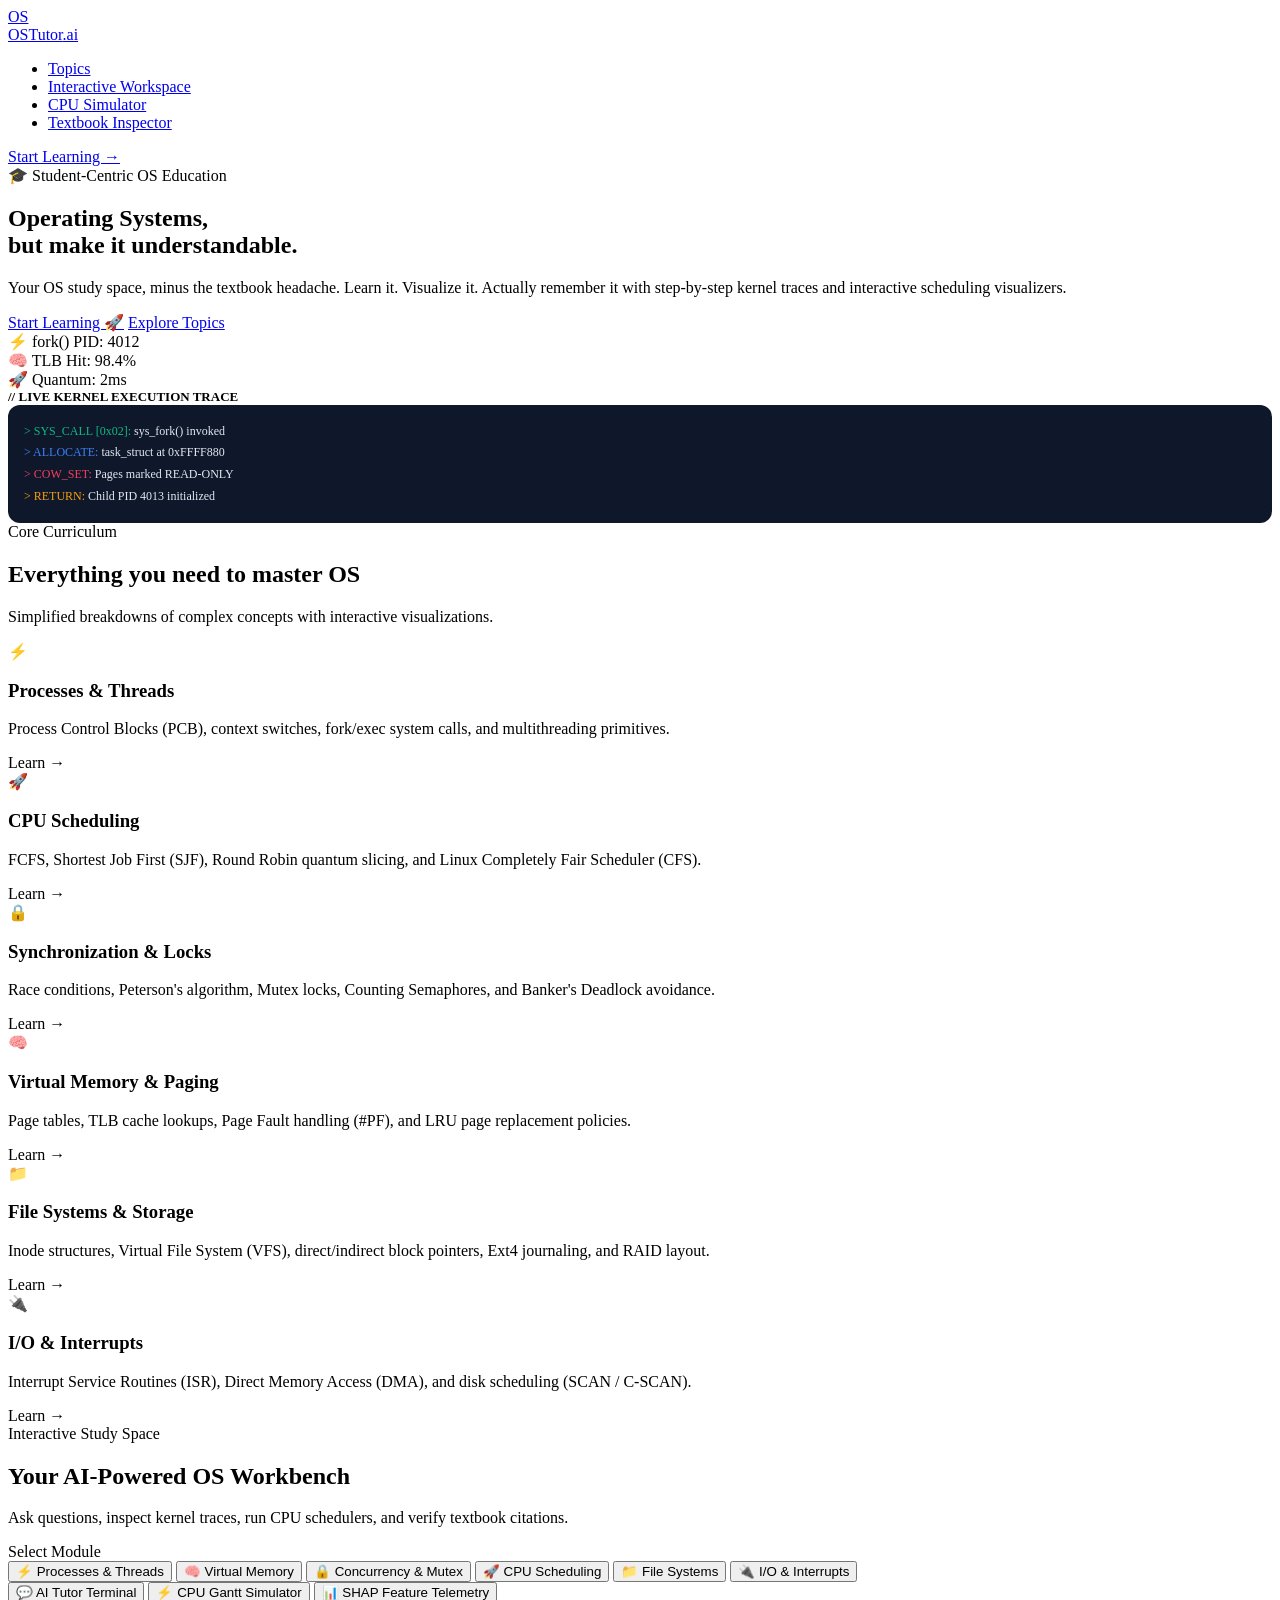
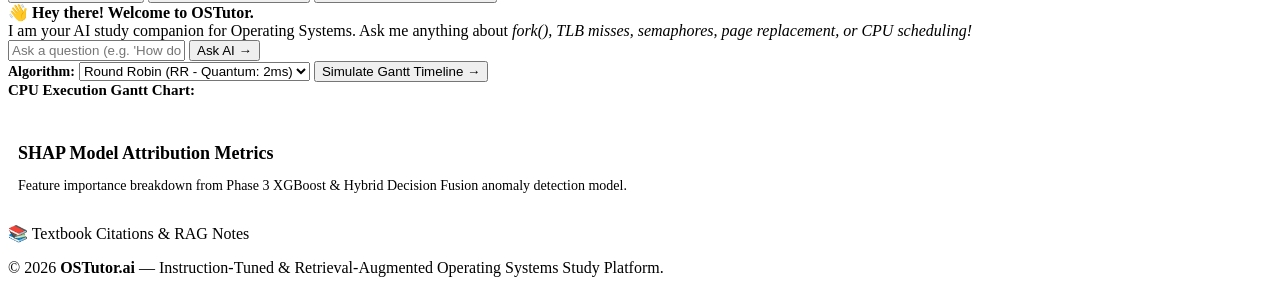
==== app/frontend/index.html @ 69d59198 "Add student-centric OSTutor frontend and FastAPI application server" ====
<!DOCTYPE html>
<html lang="en">
<head>
  <meta charset="UTF-8">
  <meta name="viewport" content="width=device-width, initial-scale=1.0">
  <title>OSTutor - Operating Systems, but make it understandable</title>
  <link rel="stylesheet" href="/static/styles.css">
  <link rel="preconnect" href="https://fonts.googleapis.com">
  <link rel="preconnect" href="https://fonts.gstatic.com" crossorigin>
  <link href="https://fonts.googleapis.com/css2?family=Plus+Jakarta+Sans:wght@400;500;600;700;800&family=JetBrains+Mono:wght@400;500;600;700&display=swap" rel="stylesheet">
</head>
<body>

  <!-- Navigation Bar -->
  <nav class="navbar">
    <a href="#" class="brand-section">
      <div class="brand-logo">OS</div>
      <div class="brand-title">OSTutor<span>.ai</span></div>
    </a>

    <ul class="nav-links">
      <li><a href="#topics" class="nav-link">Topics</a></li>
      <li><a href="#workspace" class="nav-link">Interactive Workspace</a></li>
      <li><a href="#simulator" class="nav-link">CPU Simulator</a></li>
      <li><a href="#rag" class="nav-link">Textbook Inspector</a></li>
    </ul>

    <a href="#workspace" class="header-cta-btn">Start Learning →</a>
  </nav>

  <!-- Page Main Container -->
  <div class="page-container">

    <!-- HERO SECTION -->
    <section class="hero-section">
      <div class="hero-content">
        <div class="hero-tag">
          <span>🎓 Student-Centric OS Education</span>
        </div>
        <h1 class="hero-headline">
          Operating Systems, <br>
          <span>but make it understandable.</span>
        </h1>
        <p class="hero-description">
          Your OS study space, minus the textbook headache. Learn it. Visualize it. Actually remember it with step-by-step kernel traces and interactive scheduling visualizers.
        </p>
        <div class="hero-actions">
          <a href="#workspace" class="btn-primary">Start Learning 🚀</a>
          <a href="#topics" class="btn-secondary">Explore Topics</a>
        </div>
      </div>

      <!-- Playful Hero Visual Card -->
      <div class="hero-visual-container">
        <!-- Floating Stickers -->
        <div class="sticker-badge s1">⚡ fork() PID: 4012</div>
        <div class="sticker-badge s2">🧠 TLB Hit: 98.4%</div>
        <div class="sticker-badge s3">🚀 Quantum: 2ms</div>

        <div class="hero-preview-card">
          <div style="font-family: var(--font-mono); font-size: 13px; font-weight: 700; color: var(--brand-purple);">
            // LIVE KERNEL EXECUTION TRACE
          </div>
          <div style="background: #0f172a; color: #e2e8f0; padding: 16px; border-radius: 12px; font-family: var(--font-mono); font-size: 12px; line-height: 1.8;">
            <span style="color:#10b981;">&gt; SYS_CALL [0x02]:</span> sys_fork() invoked<br>
            <span style="color:#3b82f6;">&gt; ALLOCATE:</span> task_struct at 0xFFFF880<br>
            <span style="color:#f43f5e;">&gt; COW_SET:</span> Pages marked READ-ONLY<br>
            <span style="color:#f59e0b;">&gt; RETURN:</span> Child PID 4013 initialized
          </div>
        </div>
      </div>
    </section>

    <!-- TOPIC CARDS SECTION -->
    <section id="topics">
      <div class="section-header">
        <span class="section-pill">Core Curriculum</span>
        <h2 class="section-title">Everything you need to master OS</h2>
        <p class="section-subtitle">Simplified breakdowns of complex concepts with interactive visualizations.</p>
      </div>

      <div class="topics-grid">
        <!-- Card 1 -->
        <div class="topic-card t-purple" onclick="selectTopic('proc', 'Processes & Threads')">
          <div>
            <div class="topic-icon-wrap">⚡</div>
            <h3 class="topic-title">Processes & Threads</h3>
            <p class="topic-desc">Process Control Blocks (PCB), context switches, fork/exec system calls, and multithreading primitives.</p>
          </div>
          <span class="topic-link">Learn →</span>
        </div>

        <!-- Card 2 -->
        <div class="topic-card t-blue" onclick="selectTopic('cpu', 'CPU Scheduling')">
          <div>
            <div class="topic-icon-wrap">🚀</div>
            <h3 class="topic-title">CPU Scheduling</h3>
            <p class="topic-desc">FCFS, Shortest Job First (SJF), Round Robin quantum slicing, and Linux Completely Fair Scheduler (CFS).</p>
          </div>
          <span class="topic-link">Learn →</span>
        </div>

        <!-- Card 3 -->
        <div class="topic-card t-pink" onclick="selectTopic('sync', 'Synchronization')">
          <div>
            <div class="topic-icon-wrap">🔒</div>
            <h3 class="topic-title">Synchronization & Locks</h3>
            <p class="topic-desc">Race conditions, Peterson's algorithm, Mutex locks, Counting Semaphores, and Banker's Deadlock avoidance.</p>
          </div>
          <span class="topic-link">Learn →</span>
        </div>

        <!-- Card 4 -->
        <div class="topic-card t-yellow" onclick="selectTopic('mem', 'Virtual Memory')">
          <div>
            <div class="topic-icon-wrap">🧠</div>
            <h3 class="topic-title">Virtual Memory & Paging</h3>
            <p class="topic-desc">Page tables, TLB cache lookups, Page Fault handling (#PF), and LRU page replacement policies.</p>
          </div>
          <span class="topic-link">Learn →</span>
        </div>

        <!-- Card 5 -->
        <div class="topic-card t-emerald" onclick="selectTopic('fs', 'File Systems')">
          <div>
            <div class="topic-icon-wrap">📁</div>
            <h3 class="topic-title">File Systems & Storage</h3>
            <p class="topic-desc">Inode structures, Virtual File System (VFS), direct/indirect block pointers, Ext4 journaling, and RAID layout.</p>
          </div>
          <span class="topic-link">Learn →</span>
        </div>

        <!-- Card 6 -->
        <div class="topic-card t-purple" onclick="selectTopic('io', 'I/O & Interrupts')">
          <div>
            <div class="topic-icon-wrap">🔌</div>
            <h3 class="topic-title">I/O & Interrupts</h3>
            <p class="topic-desc">Interrupt Service Routines (ISR), Direct Memory Access (DMA), and disk scheduling (SCAN / C-SCAN).</p>
          </div>
          <span class="topic-link">Learn →</span>
        </div>
      </div>
    </section>

    <!-- INTERACTIVE WORKSPACE SECTION -->
    <section id="workspace">
      <div class="section-header">
        <span class="section-pill">Interactive Study Space</span>
        <h2 class="section-title">Your AI-Powered OS Workbench</h2>
        <p class="section-subtitle">Ask questions, inspect kernel traces, run CPU schedulers, and verify textbook citations.</p>
      </div>

      <div class="workspace-wrapper">

        <!-- Left Sidebar Topic Selection -->
        <aside class="workspace-sidebar">
          <div class="workspace-sidebar-title">Select Module</div>
          <button class="side-topic-btn active" data-id="proc" onclick="selectTopic('proc', 'Process Management')">
            <span>⚡ Processes & Threads</span>
          </button>
          <button class="side-topic-btn" data-id="mem" onclick="selectTopic('mem', 'Virtual Memory')">
            <span>🧠 Virtual Memory</span>
          </button>
          <button class="side-topic-btn" data-id="sync" onclick="selectTopic('sync', 'Synchronization')">
            <span>🔒 Concurrency & Mutex</span>
          </button>
          <button class="side-topic-btn" data-id="cpu" onclick="selectTopic('cpu', 'CPU Scheduling')">
            <span>🚀 CPU Scheduling</span>
          </button>
          <button class="side-topic-btn" data-id="fs" onclick="selectTopic('fs', 'File Systems')">
            <span>📁 File Systems</span>
          </button>
          <button class="side-topic-btn" data-id="io" onclick="selectTopic('io', 'I/O Interrupts')">
            <span>🔌 I/O & Interrupts</span>
          </button>
        </aside>

        <!-- Center Interactive Area -->
        <main class="workspace-center">
          <nav class="workspace-nav-tabs">
            <button class="tab-btn active" data-tab="terminal">💬 AI Tutor Terminal</button>
            <button class="tab-btn" data-tab="simulator">⚡ CPU Gantt Simulator</button>
            <button class="tab-btn" data-tab="shap">📊 SHAP Feature Telemetry</button>
          </nav>

          <!-- Tab 1: AI Tutor Chat Window -->
          <div class="workspace-view active" id="view-terminal">
            <div class="chat-window">
              <div class="chat-messages" id="chatHistory">
                <div class="message-item tutor">
                  <div class="message-bubble">
                    👋 <strong>Hey there! Welcome to OSTutor.</strong><br>
                    I am your AI study companion for Operating Systems. Ask me anything about <em>fork(), TLB misses, semaphores, page replacement, or CPU scheduling!</em>
                  </div>
                </div>
              </div>

              <div class="chat-input-bar">
                <input type="text" id="chatInput" class="chat-input" placeholder="Ask a question (e.g. 'How does copy-on-write work in fork()?')..." autocomplete="off">
                <button id="sendBtn" class="btn-primary">Ask AI →</button>
              </div>
            </div>
          </div>

          <!-- Tab 2: CPU Scheduler Simulator -->
          <div class="workspace-view" id="view-simulator">
            <div class="sim-container">
              <div class="sim-controls">
                <label style="font-weight: 700; font-size: 14px;">Algorithm:</label>
                <select id="algoSelect" class="sim-select">
                  <option value="FCFS">First-Come First-Served (FCFS)</option>
                  <option value="SJF">Shortest Job First (SJF)</option>
                  <option value="RR" selected>Round Robin (RR - Quantum: 2ms)</option>
                </select>
                <button id="runSimBtn" class="btn-primary">Simulate Gantt Timeline →</button>
              </div>

              <div class="gantt-box">
                <div style="font-weight: 700; font-size: 15px; color: var(--text-dark);">
                  CPU Execution Gantt Chart:
                </div>
                <div class="gantt-bar-row" id="ganttBarRow"></div>
                <div style="margin-top: 16px; font-size: 14px; color: var(--text-medium);" id="simMetricsBox"></div>
              </div>
            </div>
          </div>

          <!-- Tab 3: SHAP Feature Telemetry -->
          <div class="workspace-view" id="view-shap">
            <div style="padding: 10px;">
              <h3 style="font-size: 18px; font-weight: 800; margin-bottom: 8px;">SHAP Model Attribution Metrics</h3>
              <p style="font-size: 14px; color: var(--text-muted); margin-bottom: 20px;">
                Feature importance breakdown from Phase 3 XGBoost & Hybrid Decision Fusion anomaly detection model.
              </p>
              <div id="shapBarsContainer" class="shap-container"></div>
            </div>
          </div>
        </main>

        <!-- Right Panel: Textbook Notes & RAG Inspector -->
        <aside class="workspace-right" id="rag">
          <div class="right-panel-title">📚 Textbook Citations & RAG Notes</div>
          <div id="ragResultsList"></div>
        </aside>

      </div>
    </section>

  </div>

  <!-- Footer -->
  <footer class="site-footer">
    <p>© 2026 <strong>OSTutor.ai</strong> — Instruction-Tuned & Retrieval-Augmented Operating Systems Study Platform.</p>
  </footer>

  <script src="/static/app.js"></script>
</body>
</html>
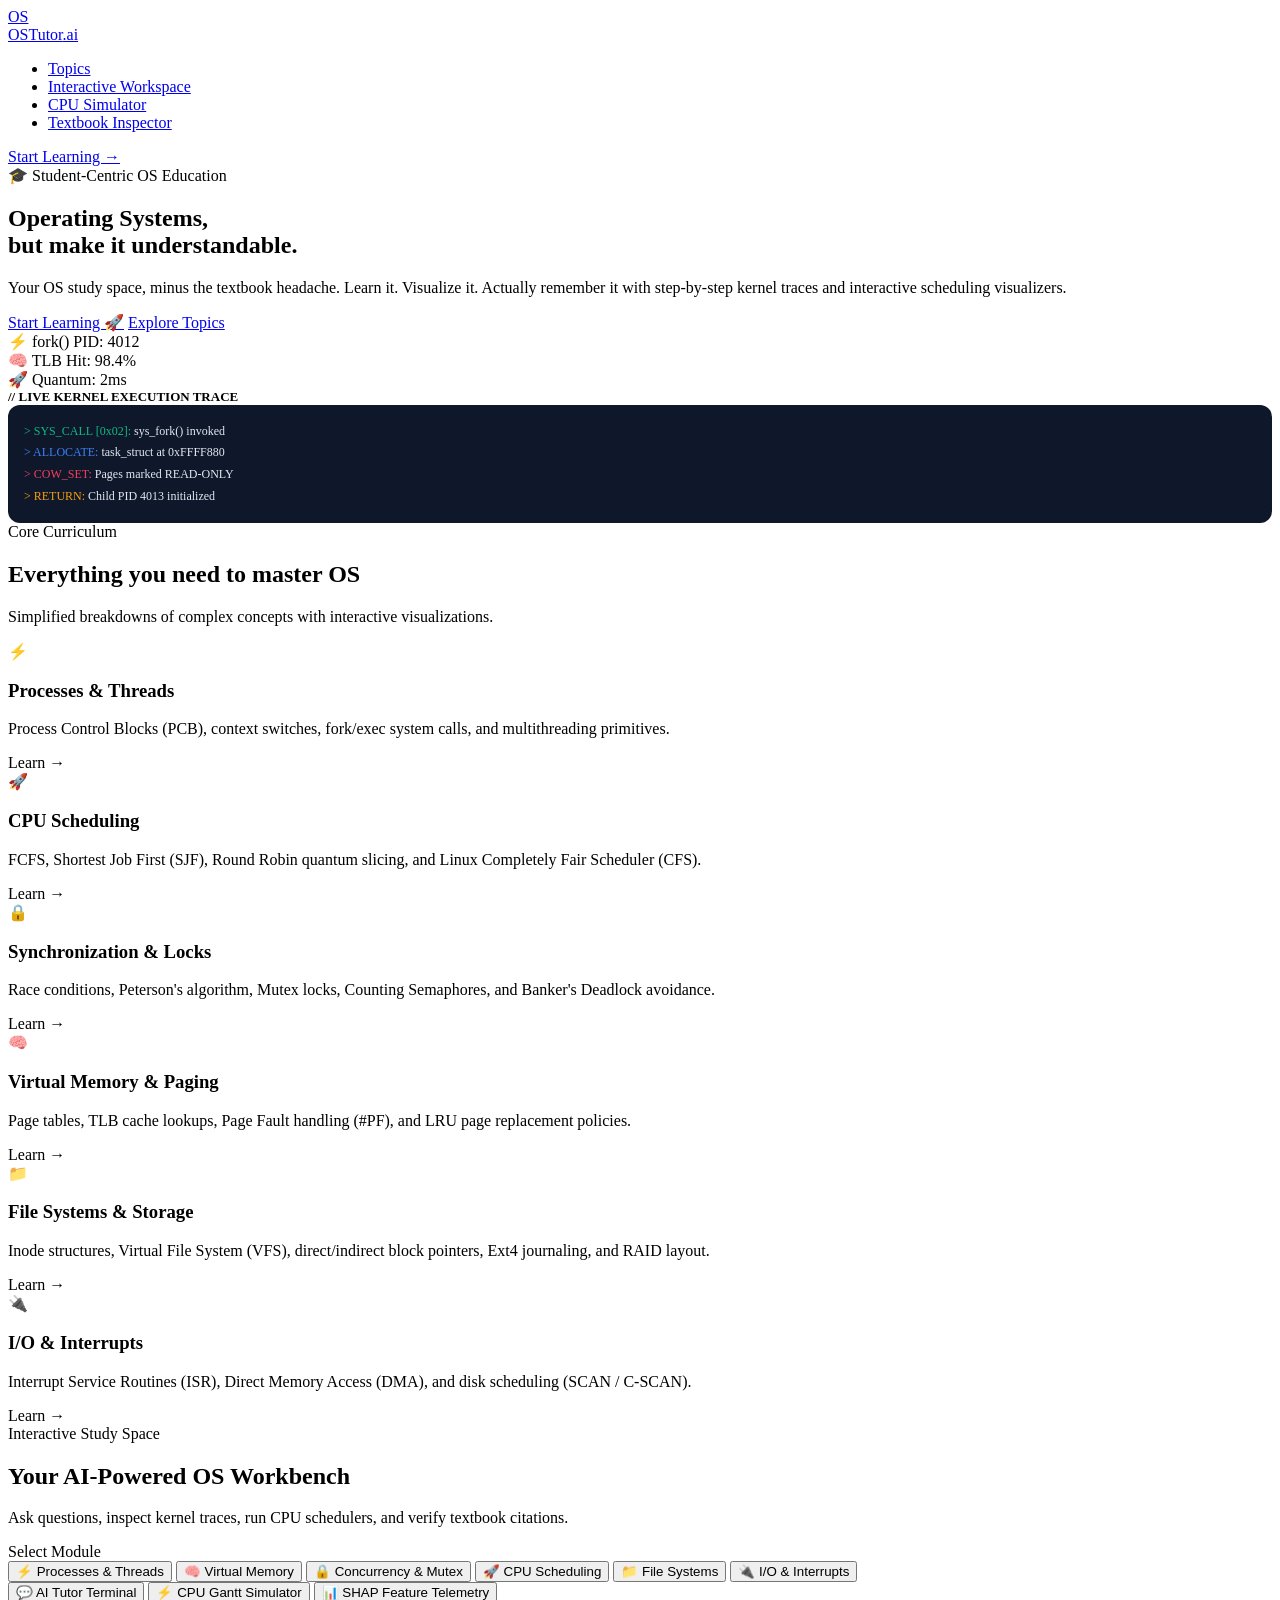
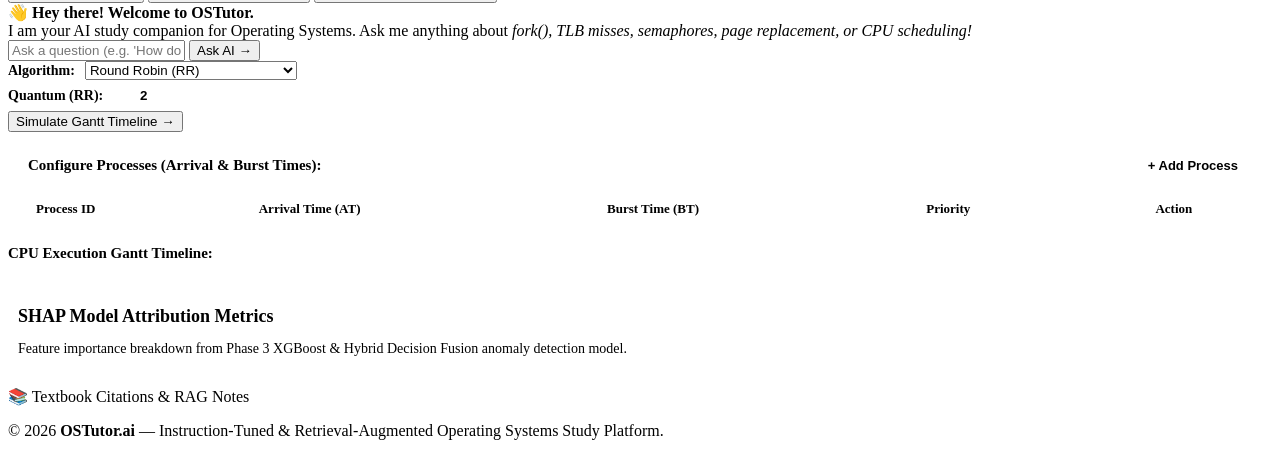
==== commit 366eda2f: "Add greeting handling, interactive process table inputs for Gantt scheduler, and clickable textbook " ====
--- a/app/frontend/index.html
+++ b/app/frontend/index.html
@@ -205,19 +205,47 @@
           <!-- Tab 2: CPU Scheduler Simulator -->
           <div class="workspace-view" id="view-simulator">
             <div class="sim-container">
-              <div class="sim-controls">
-                <label style="font-weight: 700; font-size: 14px;">Algorithm:</label>
-                <select id="algoSelect" class="sim-select">
-                  <option value="FCFS">First-Come First-Served (FCFS)</option>
-                  <option value="SJF">Shortest Job First (SJF)</option>
-                  <option value="RR" selected>Round Robin (RR - Quantum: 2ms)</option>
-                </select>
+              <div class="sim-controls" style="flex-wrap: wrap; gap: 14px; justify-content: space-between;">
+                <div style="display: flex; align-items: center; gap: 10px;">
+                  <label style="font-weight: 700; font-size: 14px;">Algorithm:</label>
+                  <select id="algoSelect" class="sim-select">
+                    <option value="FCFS">First-Come First-Served (FCFS)</option>
+                    <option value="SJF">Shortest Job First (SJF)</option>
+                    <option value="RR" selected>Round Robin (RR)</option>
+                  </select>
+                </div>
+                <div style="display: flex; align-items: center; gap: 8px;">
+                  <label style="font-weight: 700; font-size: 14px;">Quantum (RR):</label>
+                  <input type="number" id="quantumInput" value="2" min="1" max="10" style="width: 60px; padding: 8px 10px; border: 1px solid var(--border-light); border-radius: 8px; font-weight: 700; text-align: center;">
+                </div>
                 <button id="runSimBtn" class="btn-primary">Simulate Gantt Timeline →</button>
+              </div>
+
+              <!-- Interactive Process Table -->
+              <div style="background: #ffffff; border: 1px solid var(--border-light); border-radius: 16px; padding: 20px; box-shadow: var(--shadow-sm);">
+                <div style="display: flex; justify-content: space-between; align-items: center; margin-bottom: 14px;">
+                  <span style="font-weight: 700; font-size: 15px; color: var(--text-dark);">Configure Processes (Arrival & Burst Times):</span>
+                  <button id="addProcBtn" style="background: var(--brand-purple-light); color: var(--brand-purple); border: 1px solid var(--border-purple); padding: 6px 14px; border-radius: 8px; font-weight: 700; font-size: 13px; cursor: pointer;">+ Add Process</button>
+                </div>
+                <table style="width: 100%; border-collapse: collapse; font-size: 13px;">
+                  <thead>
+                    <tr style="border-bottom: 2px solid var(--border-light); text-align: left; color: var(--text-muted); font-family: var(--font-mono);">
+                      <th style="padding: 8px;">Process ID</th>
+                      <th style="padding: 8px;">Arrival Time (AT)</th>
+                      <th style="padding: 8px;">Burst Time (BT)</th>
+                      <th style="padding: 8px;">Priority</th>
+                      <th style="padding: 8px; text-align: center;">Action</th>
+                    </tr>
+                  </thead>
+                  <tbody id="procTableBody">
+                    <!-- Dynamic process rows -->
+                  </tbody>
+                </table>
               </div>
 
               <div class="gantt-box">
                 <div style="font-weight: 700; font-size: 15px; color: var(--text-dark);">
-                  CPU Execution Gantt Chart:
+                  CPU Execution Gantt Timeline:
                 </div>
                 <div class="gantt-bar-row" id="ganttBarRow"></div>
                 <div style="margin-top: 16px; font-size: 14px; color: var(--text-medium);" id="simMetricsBox"></div>
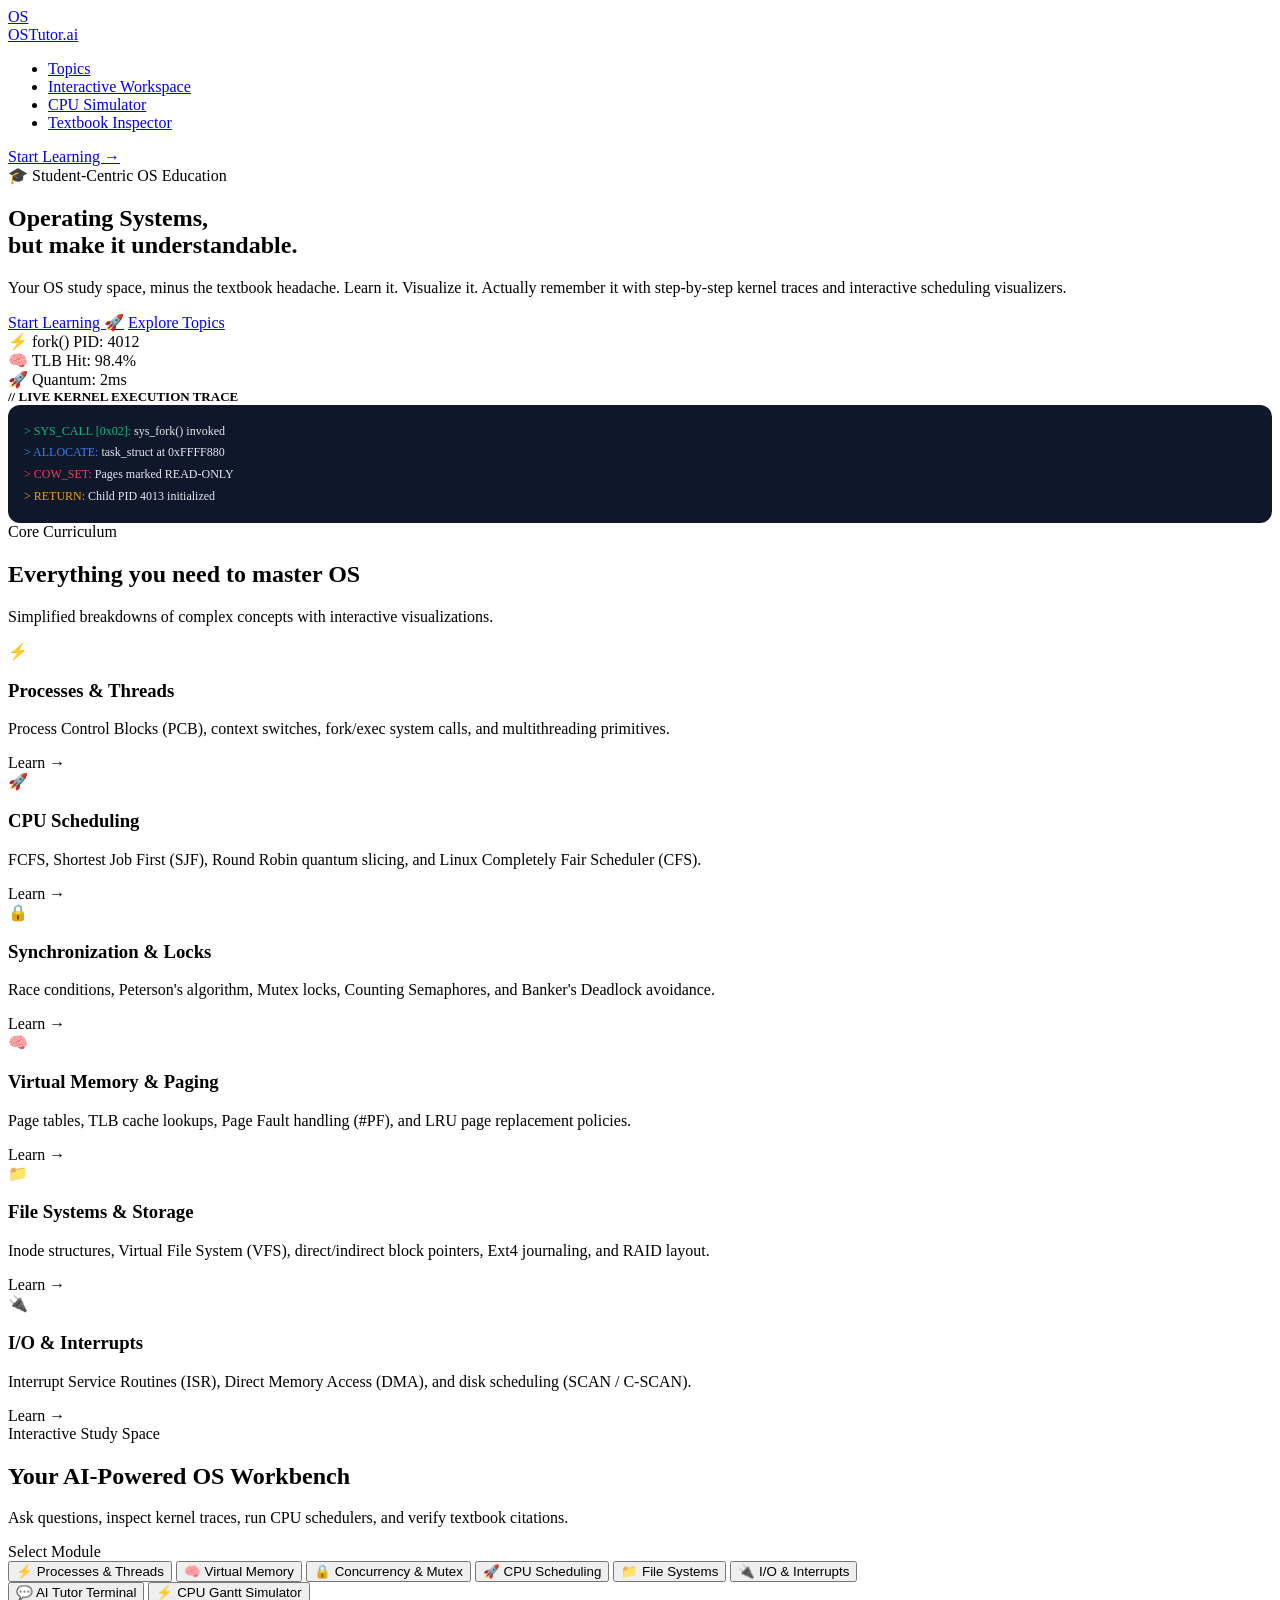
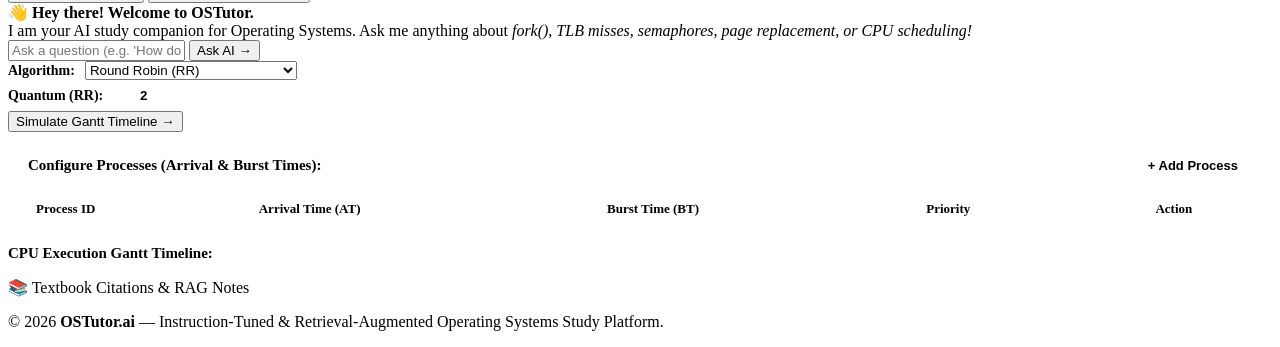
==== commit 4a9ad643: "Remove SHAP feature tab and elements from frontend" ====
--- a/app/frontend/index.html
+++ b/app/frontend/index.html
@@ -180,7 +180,6 @@
           <nav class="workspace-nav-tabs">
             <button class="tab-btn active" data-tab="terminal">💬 AI Tutor Terminal</button>
             <button class="tab-btn" data-tab="simulator">⚡ CPU Gantt Simulator</button>
-            <button class="tab-btn" data-tab="shap">📊 SHAP Feature Telemetry</button>
           </nav>
 
           <!-- Tab 1: AI Tutor Chat Window -->
@@ -252,17 +251,6 @@
               </div>
             </div>
           </div>
-
-          <!-- Tab 3: SHAP Feature Telemetry -->
-          <div class="workspace-view" id="view-shap">
-            <div style="padding: 10px;">
-              <h3 style="font-size: 18px; font-weight: 800; margin-bottom: 8px;">SHAP Model Attribution Metrics</h3>
-              <p style="font-size: 14px; color: var(--text-muted); margin-bottom: 20px;">
-                Feature importance breakdown from Phase 3 XGBoost & Hybrid Decision Fusion anomaly detection model.
-              </p>
-              <div id="shapBarsContainer" class="shap-container"></div>
-            </div>
-          </div>
         </main>
 
         <!-- Right Panel: Textbook Notes & RAG Inspector -->
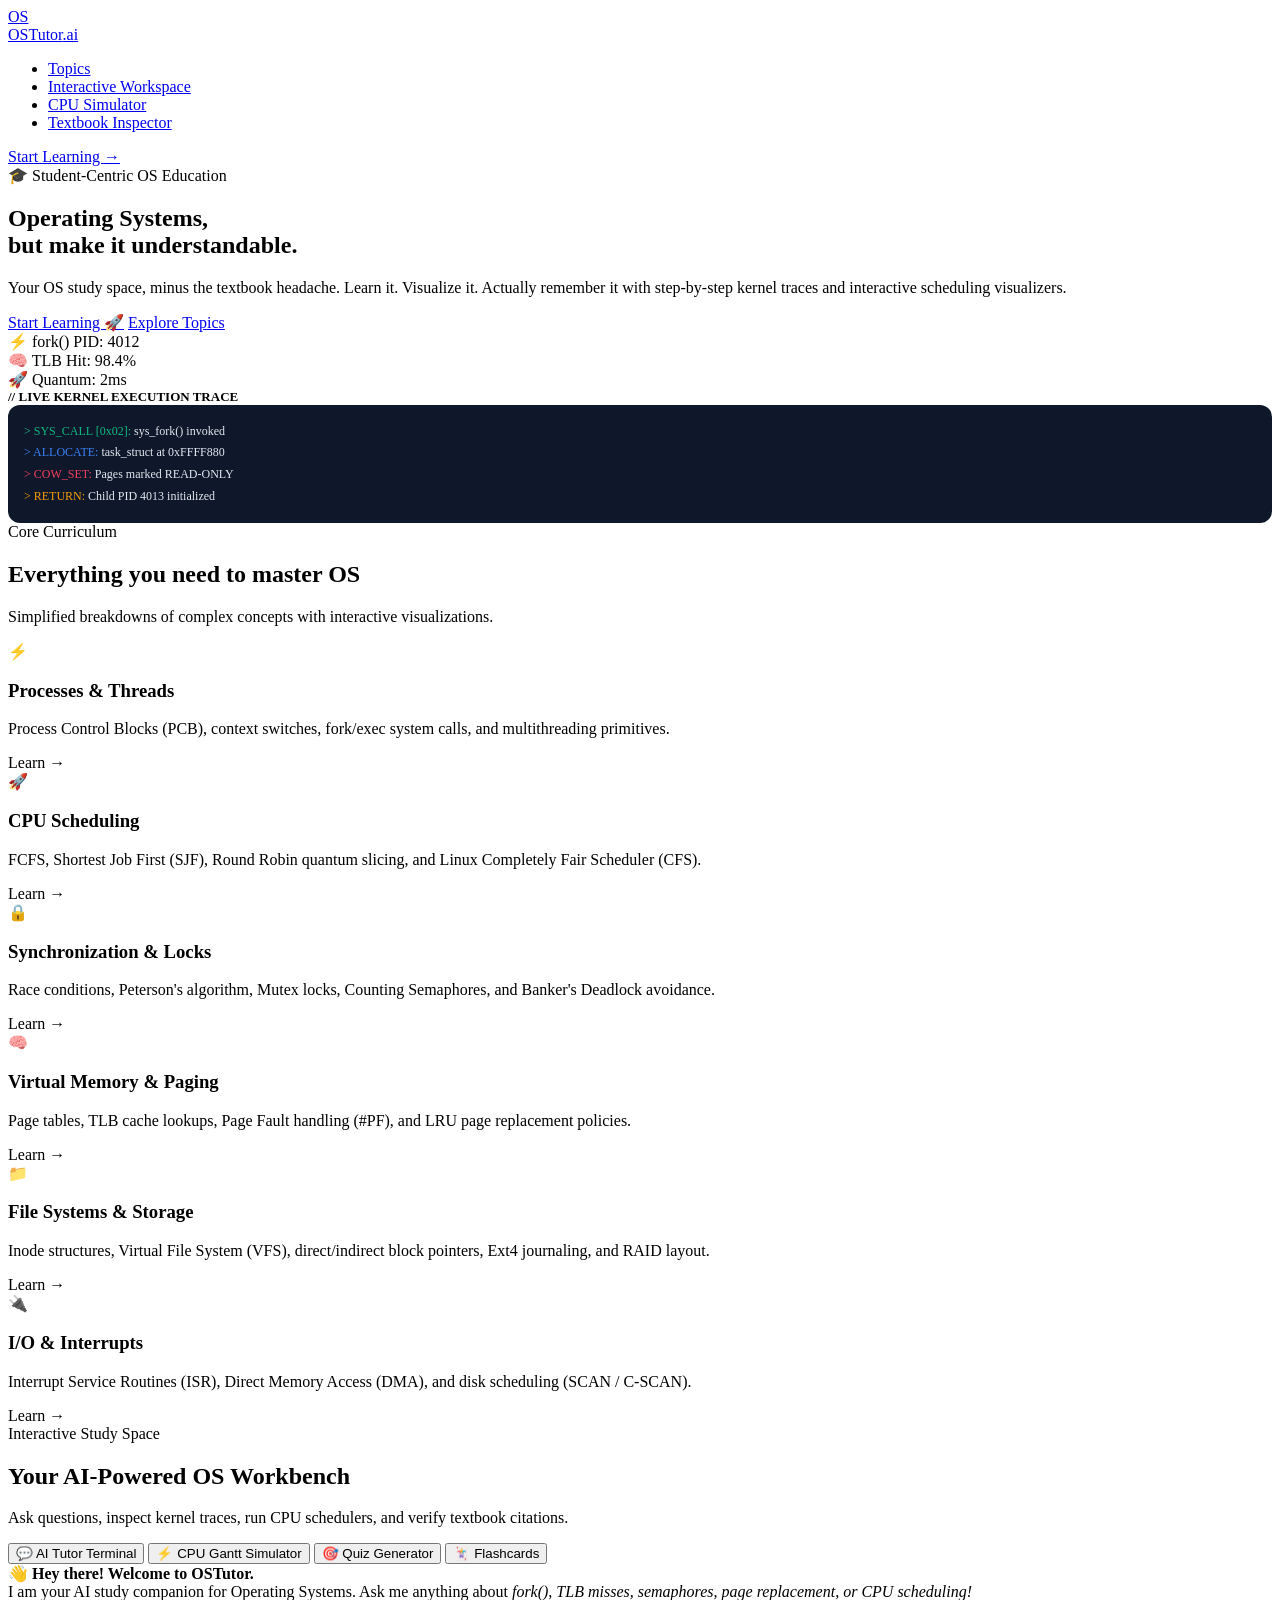
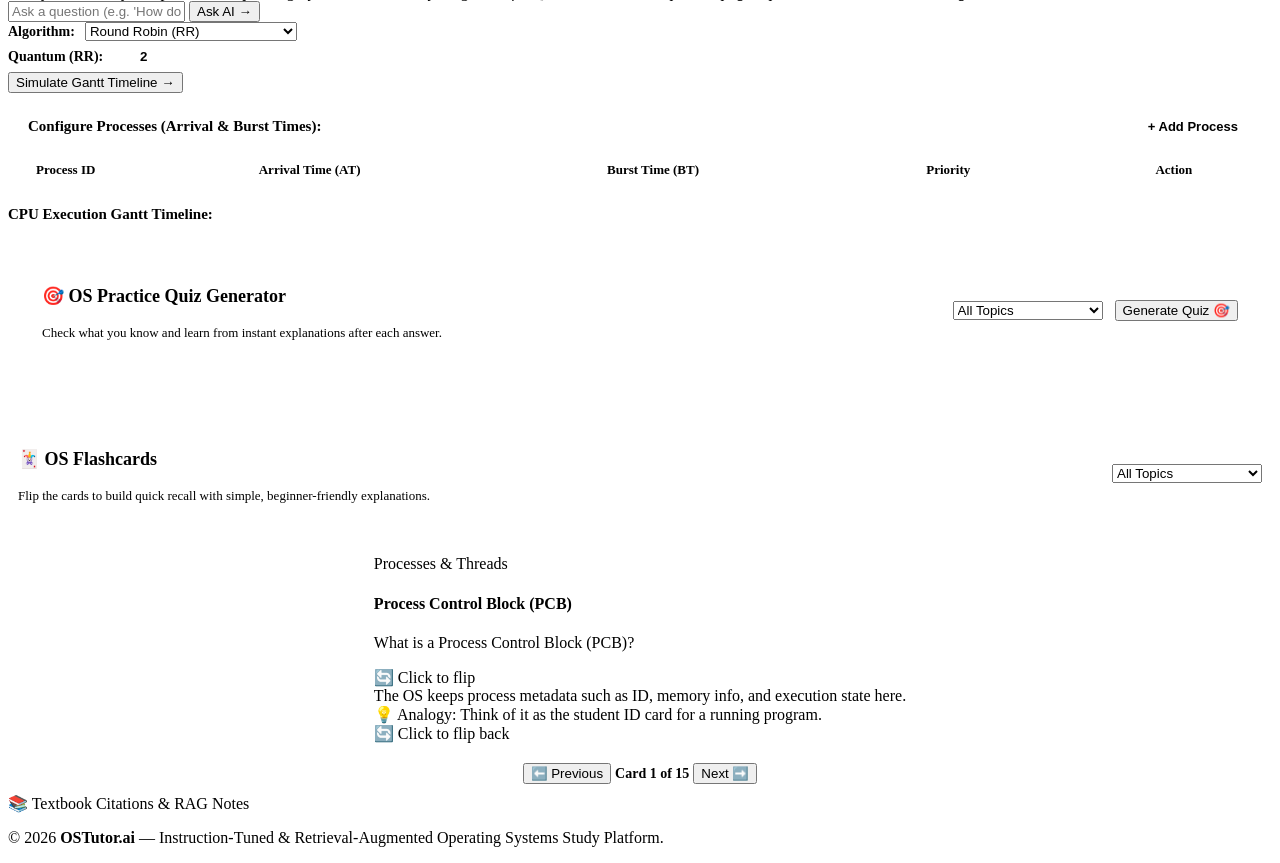
==== commit 63901ddb: "Add quiz generator and flashcards views, remove stray cctvcopilot submodule - Add /api/quiz/generate" ====
--- a/app/frontend/index.html
+++ b/app/frontend/index.html
@@ -1,5 +1,6 @@
 <!DOCTYPE html>
 <html lang="en">
+
 <head>
   <meta charset="UTF-8">
   <meta name="viewport" content="width=device-width, initial-scale=1.0">
@@ -7,8 +8,11 @@
   <link rel="stylesheet" href="/static/styles.css">
   <link rel="preconnect" href="https://fonts.googleapis.com">
   <link rel="preconnect" href="https://fonts.gstatic.com" crossorigin>
-  <link href="https://fonts.googleapis.com/css2?family=Plus+Jakarta+Sans:wght@400;500;600;700;800&family=JetBrains+Mono:wght@400;500;600;700&display=swap" rel="stylesheet">
+  <link
+    href="https://fonts.googleapis.com/css2?family=Plus+Jakarta+Sans:wght@400;500;600;700;800&family=JetBrains+Mono:wght@400;500;600;700&display=swap"
+    rel="stylesheet">
 </head>
+
 <body>
 
   <!-- Navigation Bar -->
@@ -42,7 +46,8 @@
           <span>but make it understandable.</span>
         </h1>
         <p class="hero-description">
-          Your OS study space, minus the textbook headache. Learn it. Visualize it. Actually remember it with step-by-step kernel traces and interactive scheduling visualizers.
+          Your OS study space, minus the textbook headache. Learn it. Visualize it. Actually remember it with
+          step-by-step kernel traces and interactive scheduling visualizers.
         </p>
         <div class="hero-actions">
           <a href="#workspace" class="btn-primary">Start Learning 🚀</a>
@@ -61,7 +66,8 @@
           <div style="font-family: var(--font-mono); font-size: 13px; font-weight: 700; color: var(--brand-purple);">
             // LIVE KERNEL EXECUTION TRACE
           </div>
-          <div style="background: #0f172a; color: #e2e8f0; padding: 16px; border-radius: 12px; font-family: var(--font-mono); font-size: 12px; line-height: 1.8;">
+          <div
+            style="background: #0f172a; color: #e2e8f0; padding: 16px; border-radius: 12px; font-family: var(--font-mono); font-size: 12px; line-height: 1.8;">
             <span style="color:#10b981;">&gt; SYS_CALL [0x02]:</span> sys_fork() invoked<br>
             <span style="color:#3b82f6;">&gt; ALLOCATE:</span> task_struct at 0xFFFF880<br>
             <span style="color:#f43f5e;">&gt; COW_SET:</span> Pages marked READ-ONLY<br>
@@ -85,7 +91,8 @@
           <div>
             <div class="topic-icon-wrap">⚡</div>
             <h3 class="topic-title">Processes & Threads</h3>
-            <p class="topic-desc">Process Control Blocks (PCB), context switches, fork/exec system calls, and multithreading primitives.</p>
+            <p class="topic-desc">Process Control Blocks (PCB), context switches, fork/exec system calls, and
+              multithreading primitives.</p>
           </div>
           <span class="topic-link">Learn →</span>
         </div>
@@ -95,7 +102,8 @@
           <div>
             <div class="topic-icon-wrap">🚀</div>
             <h3 class="topic-title">CPU Scheduling</h3>
-            <p class="topic-desc">FCFS, Shortest Job First (SJF), Round Robin quantum slicing, and Linux Completely Fair Scheduler (CFS).</p>
+            <p class="topic-desc">FCFS, Shortest Job First (SJF), Round Robin quantum slicing, and Linux Completely Fair
+              Scheduler (CFS).</p>
           </div>
           <span class="topic-link">Learn →</span>
         </div>
@@ -105,7 +113,8 @@
           <div>
             <div class="topic-icon-wrap">🔒</div>
             <h3 class="topic-title">Synchronization & Locks</h3>
-            <p class="topic-desc">Race conditions, Peterson's algorithm, Mutex locks, Counting Semaphores, and Banker's Deadlock avoidance.</p>
+            <p class="topic-desc">Race conditions, Peterson's algorithm, Mutex locks, Counting Semaphores, and Banker's
+              Deadlock avoidance.</p>
           </div>
           <span class="topic-link">Learn →</span>
         </div>
@@ -115,7 +124,8 @@
           <div>
             <div class="topic-icon-wrap">🧠</div>
             <h3 class="topic-title">Virtual Memory & Paging</h3>
-            <p class="topic-desc">Page tables, TLB cache lookups, Page Fault handling (#PF), and LRU page replacement policies.</p>
+            <p class="topic-desc">Page tables, TLB cache lookups, Page Fault handling (#PF), and LRU page replacement
+              policies.</p>
           </div>
           <span class="topic-link">Learn →</span>
         </div>
@@ -125,7 +135,8 @@
           <div>
             <div class="topic-icon-wrap">📁</div>
             <h3 class="topic-title">File Systems & Storage</h3>
-            <p class="topic-desc">Inode structures, Virtual File System (VFS), direct/indirect block pointers, Ext4 journaling, and RAID layout.</p>
+            <p class="topic-desc">Inode structures, Virtual File System (VFS), direct/indirect block pointers, Ext4
+              journaling, and RAID layout.</p>
           </div>
           <span class="topic-link">Learn →</span>
         </div>
@@ -135,7 +146,8 @@
           <div>
             <div class="topic-icon-wrap">🔌</div>
             <h3 class="topic-title">I/O & Interrupts</h3>
-            <p class="topic-desc">Interrupt Service Routines (ISR), Direct Memory Access (DMA), and disk scheduling (SCAN / C-SCAN).</p>
+            <p class="topic-desc">Interrupt Service Routines (ISR), Direct Memory Access (DMA), and disk scheduling
+              (SCAN / C-SCAN).</p>
           </div>
           <span class="topic-link">Learn →</span>
         </div>
@@ -147,39 +159,18 @@
       <div class="section-header">
         <span class="section-pill">Interactive Study Space</span>
         <h2 class="section-title">Your AI-Powered OS Workbench</h2>
-        <p class="section-subtitle">Ask questions, inspect kernel traces, run CPU schedulers, and verify textbook citations.</p>
+        <p class="section-subtitle">Ask questions, inspect kernel traces, run CPU schedulers, and verify textbook
+          citations.</p>
       </div>
 
       <div class="workspace-wrapper">
-
-        <!-- Left Sidebar Topic Selection -->
-        <aside class="workspace-sidebar">
-          <div class="workspace-sidebar-title">Select Module</div>
-          <button class="side-topic-btn active" data-id="proc" onclick="selectTopic('proc', 'Process Management')">
-            <span>⚡ Processes & Threads</span>
-          </button>
-          <button class="side-topic-btn" data-id="mem" onclick="selectTopic('mem', 'Virtual Memory')">
-            <span>🧠 Virtual Memory</span>
-          </button>
-          <button class="side-topic-btn" data-id="sync" onclick="selectTopic('sync', 'Synchronization')">
-            <span>🔒 Concurrency & Mutex</span>
-          </button>
-          <button class="side-topic-btn" data-id="cpu" onclick="selectTopic('cpu', 'CPU Scheduling')">
-            <span>🚀 CPU Scheduling</span>
-          </button>
-          <button class="side-topic-btn" data-id="fs" onclick="selectTopic('fs', 'File Systems')">
-            <span>📁 File Systems</span>
-          </button>
-          <button class="side-topic-btn" data-id="io" onclick="selectTopic('io', 'I/O Interrupts')">
-            <span>🔌 I/O & Interrupts</span>
-          </button>
-        </aside>
-
         <!-- Center Interactive Area -->
         <main class="workspace-center">
           <nav class="workspace-nav-tabs">
             <button class="tab-btn active" data-tab="terminal">💬 AI Tutor Terminal</button>
             <button class="tab-btn" data-tab="simulator">⚡ CPU Gantt Simulator</button>
+            <button class="tab-btn" data-tab="quiz">🎯 Quiz Generator</button>
+            <button class="tab-btn" data-tab="flashcards">🃏 Flashcards</button>
           </nav>
 
           <!-- Tab 1: AI Tutor Chat Window -->
@@ -189,13 +180,15 @@
                 <div class="message-item tutor">
                   <div class="message-bubble">
                     👋 <strong>Hey there! Welcome to OSTutor.</strong><br>
-                    I am your AI study companion for Operating Systems. Ask me anything about <em>fork(), TLB misses, semaphores, page replacement, or CPU scheduling!</em>
+                    I am your AI study companion for Operating Systems. Ask me anything about <em>fork(), TLB misses,
+                      semaphores, page replacement, or CPU scheduling!</em>
                   </div>
                 </div>
               </div>
 
               <div class="chat-input-bar">
-                <input type="text" id="chatInput" class="chat-input" placeholder="Ask a question (e.g. 'How does copy-on-write work in fork()?')..." autocomplete="off">
+                <input type="text" id="chatInput" class="chat-input"
+                  placeholder="Ask a question (e.g. 'How does copy-on-write work in fork()?')..." autocomplete="off">
                 <button id="sendBtn" class="btn-primary">Ask AI →</button>
               </div>
             </div>
@@ -215,20 +208,26 @@
                 </div>
                 <div style="display: flex; align-items: center; gap: 8px;">
                   <label style="font-weight: 700; font-size: 14px;">Quantum (RR):</label>
-                  <input type="number" id="quantumInput" value="2" min="1" max="10" style="width: 60px; padding: 8px 10px; border: 1px solid var(--border-light); border-radius: 8px; font-weight: 700; text-align: center;">
+                  <input type="number" id="quantumInput" value="2" min="1" max="10"
+                    style="width: 60px; padding: 8px 10px; border: 1px solid var(--border-light); border-radius: 8px; font-weight: 700; text-align: center;">
                 </div>
                 <button id="runSimBtn" class="btn-primary">Simulate Gantt Timeline →</button>
               </div>
 
               <!-- Interactive Process Table -->
-              <div style="background: #ffffff; border: 1px solid var(--border-light); border-radius: 16px; padding: 20px; box-shadow: var(--shadow-sm);">
+              <div
+                style="background: #ffffff; border: 1px solid var(--border-light); border-radius: 16px; padding: 20px; box-shadow: var(--shadow-sm);">
                 <div style="display: flex; justify-content: space-between; align-items: center; margin-bottom: 14px;">
-                  <span style="font-weight: 700; font-size: 15px; color: var(--text-dark);">Configure Processes (Arrival & Burst Times):</span>
-                  <button id="addProcBtn" style="background: var(--brand-purple-light); color: var(--brand-purple); border: 1px solid var(--border-purple); padding: 6px 14px; border-radius: 8px; font-weight: 700; font-size: 13px; cursor: pointer;">+ Add Process</button>
+                  <span style="font-weight: 700; font-size: 15px; color: var(--text-dark);">Configure Processes (Arrival
+                    & Burst Times):</span>
+                  <button id="addProcBtn"
+                    style="background: var(--brand-purple-light); color: var(--brand-purple); border: 1px solid var(--border-purple); padding: 6px 14px; border-radius: 8px; font-weight: 700; font-size: 13px; cursor: pointer;">+
+                    Add Process</button>
                 </div>
                 <table style="width: 100%; border-collapse: collapse; font-size: 13px;">
                   <thead>
-                    <tr style="border-bottom: 2px solid var(--border-light); text-align: left; color: var(--text-muted); font-family: var(--font-mono);">
+                    <tr
+                      style="border-bottom: 2px solid var(--border-light); text-align: left; color: var(--text-muted); font-family: var(--font-mono);">
                       <th style="padding: 8px;">Process ID</th>
                       <th style="padding: 8px;">Arrival Time (AT)</th>
                       <th style="padding: 8px;">Burst Time (BT)</th>
@@ -251,6 +250,83 @@
               </div>
             </div>
           </div>
+
+          <!-- Tab 3: Quiz Generator -->
+          <div class="workspace-view" id="view-quiz">
+            <div style="padding: 10px; display: flex; flex-direction: column; gap: 20px;">
+              <div
+                style="display:flex; justify-content:space-between; align-items:center; flex-wrap:wrap; gap:12px; background:var(--surface-purple); padding:18px 24px; border-radius:16px; border:1px solid var(--border-purple);">
+                <div>
+                  <h3 style="font-size: 18px; font-weight: 800; color: var(--brand-purple);">🎯 OS Practice Quiz
+                    Generator</h3>
+                  <p style="font-size: 13px; color: var(--text-medium);">Check what you know and learn from instant
+                    explanations after each answer.</p>
+                </div>
+                <div style="display:flex; gap:12px; align-items:center; flex-wrap:wrap;">
+                  <select id="quizTopicSelect" class="sim-select">
+                    <option value="All Topics">All Topics</option>
+                    <option value="Processes & Threads">Processes & Threads</option>
+                    <option value="Virtual Memory">Virtual Memory</option>
+                    <option value="CPU Scheduling">CPU Scheduling</option>
+                    <option value="Synchronization">Synchronization</option>
+                    <option value="File Systems">File Systems</option>
+                    <option value="I/O & Interrupts">I/O & Interrupts</option>
+                  </select>
+                  <button id="generateQuizBtn" class="btn-primary">Generate Quiz 🎯</button>
+                </div>
+              </div>
+
+              <div id="quizContainer" class="quiz-card-container"></div>
+            </div>
+          </div>
+
+          <!-- Tab 4: Flashcards -->
+          <div class="workspace-view" id="view-flashcards">
+            <div style="padding: 10px; display: flex; flex-direction: column; gap: 20px; align-items: center;">
+              <div
+                style="width:100%; display:flex; justify-content:space-between; align-items:center; flex-wrap:wrap; gap:12px; background:var(--surface-purple); padding:18px 24px; border-radius:16px; border:1px solid var(--border-purple);">
+                <div>
+                  <h3 style="font-size: 18px; font-weight: 800; color: var(--brand-purple);">🃏 OS Flashcards</h3>
+                  <p style="font-size: 13px; color: var(--text-medium);">Flip the cards to build quick recall with
+                    simple, beginner-friendly explanations.</p>
+                </div>
+                <select id="fcTopicSelect" class="sim-select">
+                  <option value="All">All Topics</option>
+                  <option value="Processes & Threads">Processes & Threads</option>
+                  <option value="CPU Scheduling">CPU Scheduling</option>
+                  <option value="Virtual Memory">Virtual Memory</option>
+                  <option value="Synchronization">Synchronization</option>
+                  <option value="File Systems">File Systems</option>
+                  <option value="I/O & Interrupts">I/O & Interrupts</option>
+                </select>
+              </div>
+
+              <div class="flashcard-scene" id="flashcardScene">
+                <div class="flashcard-card" id="flashcardCard">
+                  <div class="flashcard-face flashcard-front" id="fcFront">
+                    <span class="fc-badge" id="fcBadge">Processes & Threads</span>
+                    <h4 class="fc-term" id="fcTerm">Process Control Block (PCB)</h4>
+                    <p class="fc-question" id="fcQuestion">What is a Process Control Block (PCB)?</p>
+                    <span class="fc-hint">🔄 Click to flip</span>
+                  </div>
+                  <div class="flashcard-face flashcard-back" id="fcBack">
+                    <div class="fc-answer" id="fcAnswer">The OS keeps process metadata such as ID, memory info, and
+                      execution state here.</div>
+                    <div class="fc-analogy" id="fcAnalogy">💡 Analogy: Think of it as the student ID card for a running
+                      program.</div>
+                    <span class="fc-hint">🔄 Click to flip back</span>
+                  </div>
+                </div>
+              </div>
+
+              <div class="flashcard-controls">
+                <button id="prevFcBtn" class="btn-secondary">⬅️ Previous</button>
+                <span id="fcCounter" style="font-weight:700; font-size:14px; color:var(--text-medium);">Card 1 of
+                  15</span>
+                <button id="nextFcBtn" class="btn-primary">Next ➡️</button>
+              </div>
+            </div>
+          </div>
         </main>
 
         <!-- Right Panel: Textbook Notes & RAG Inspector -->
@@ -266,9 +342,11 @@
 
   <!-- Footer -->
   <footer class="site-footer">
-    <p>© 2026 <strong>OSTutor.ai</strong> — Instruction-Tuned & Retrieval-Augmented Operating Systems Study Platform.</p>
+    <p>© 2026 <strong>OSTutor.ai</strong> — Instruction-Tuned & Retrieval-Augmented Operating Systems Study Platform.
+    </p>
   </footer>
 
   <script src="/static/app.js"></script>
 </body>
-</html>
+
+</html>
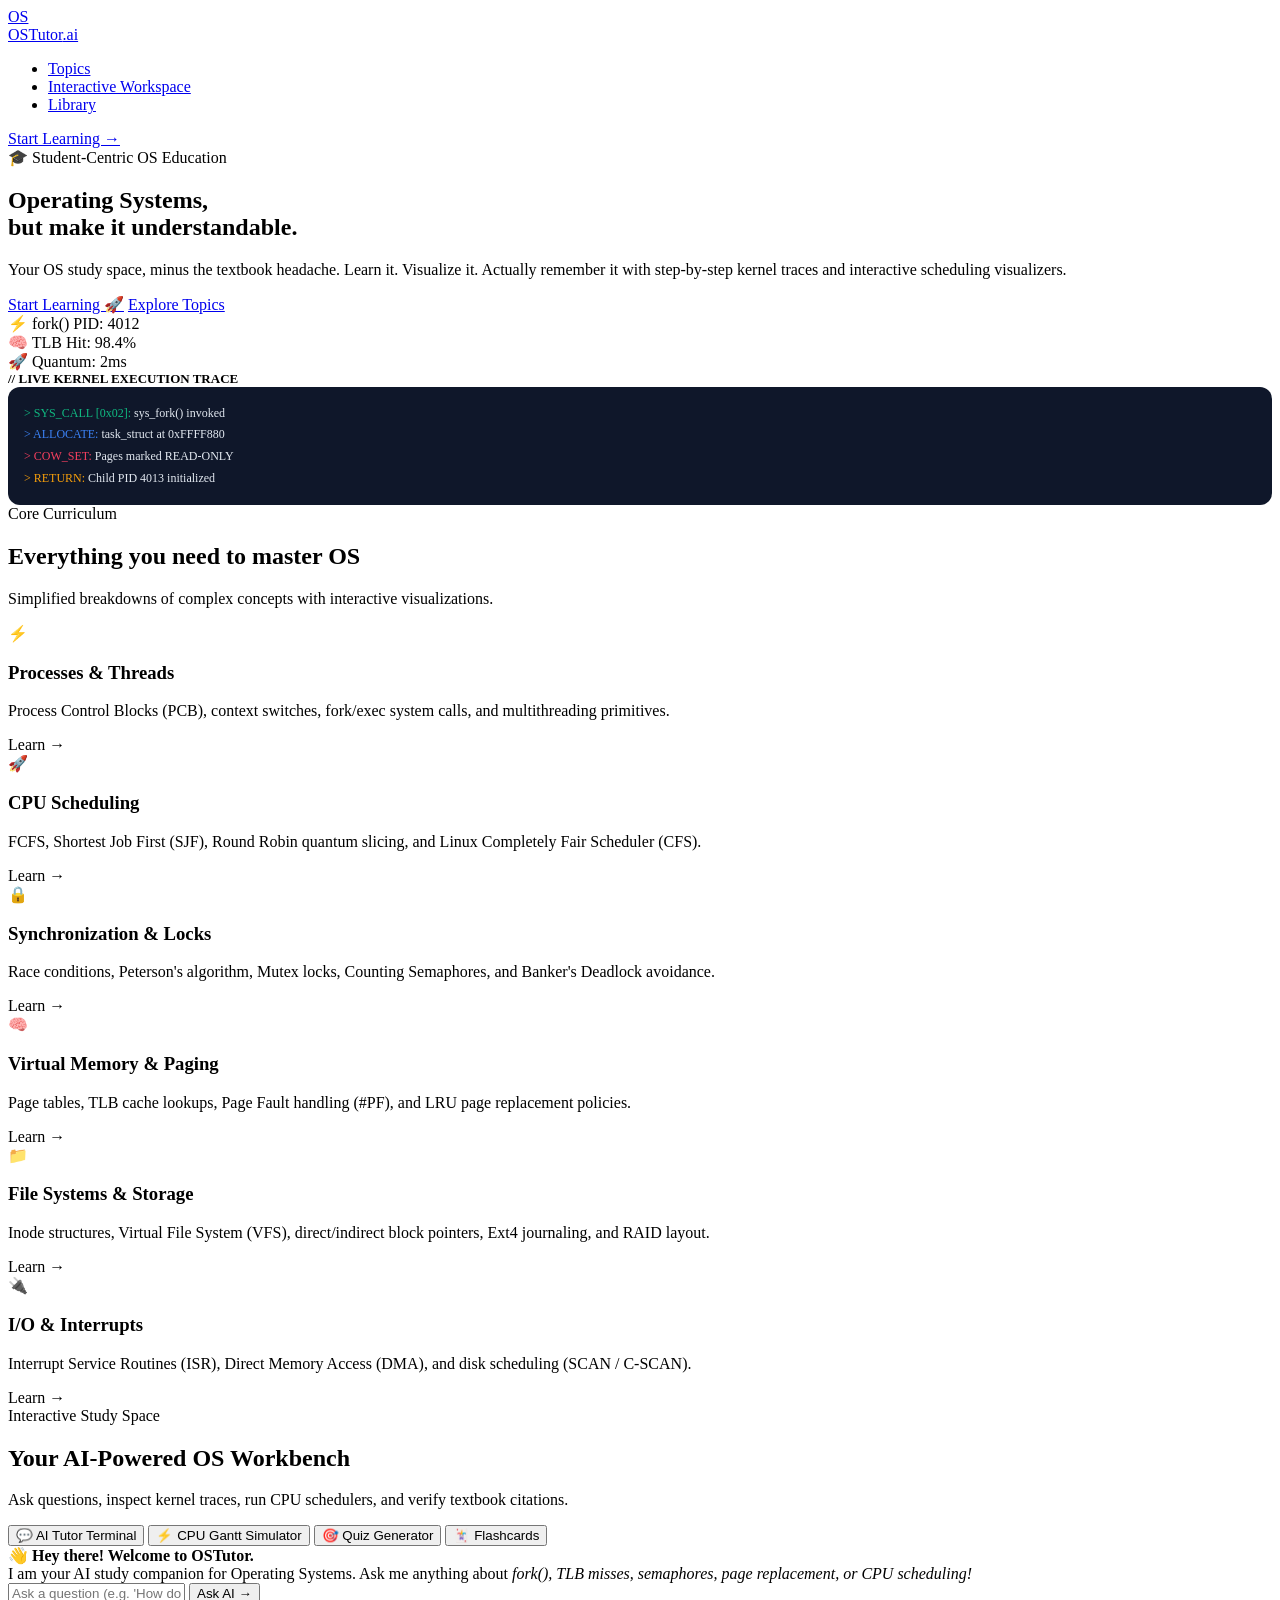
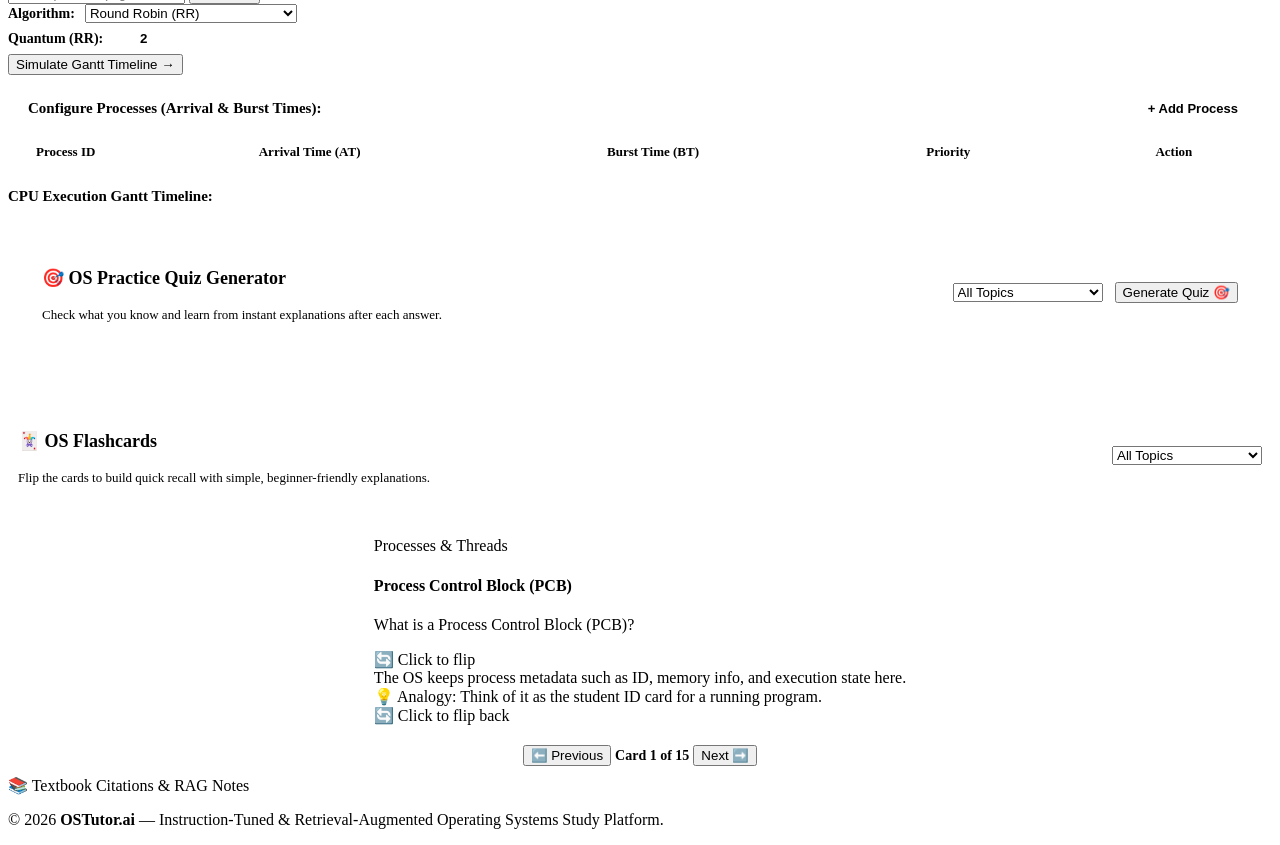
==== commit bdb209d4: "Add Library page with textbook links and tutor fallback chain - New /library page listing the textbo" ====
--- a/app/frontend/index.html
+++ b/app/frontend/index.html
@@ -5,7 +5,7 @@
   <meta charset="UTF-8">
   <meta name="viewport" content="width=device-width, initial-scale=1.0">
   <title>OSTutor - Operating Systems, but make it understandable</title>
-  <link rel="stylesheet" href="/static/styles.css">
+  <link rel="stylesheet" href="/static/styles.css?v=1.0.5">
   <link rel="preconnect" href="https://fonts.googleapis.com">
   <link rel="preconnect" href="https://fonts.gstatic.com" crossorigin>
   <link
@@ -25,8 +25,7 @@
     <ul class="nav-links">
       <li><a href="#topics" class="nav-link">Topics</a></li>
       <li><a href="#workspace" class="nav-link">Interactive Workspace</a></li>
-      <li><a href="#simulator" class="nav-link">CPU Simulator</a></li>
-      <li><a href="#rag" class="nav-link">Textbook Inspector</a></li>
+      <li><a href="/library" class="nav-link">Library</a></li>
     </ul>
 
     <a href="#workspace" class="header-cta-btn">Start Learning →</a>
@@ -346,7 +345,7 @@
     </p>
   </footer>
 
-  <script src="/static/app.js"></script>
+  <script src="/static/app.js?v=1.0.5"></script>
 </body>
 
 </html>
